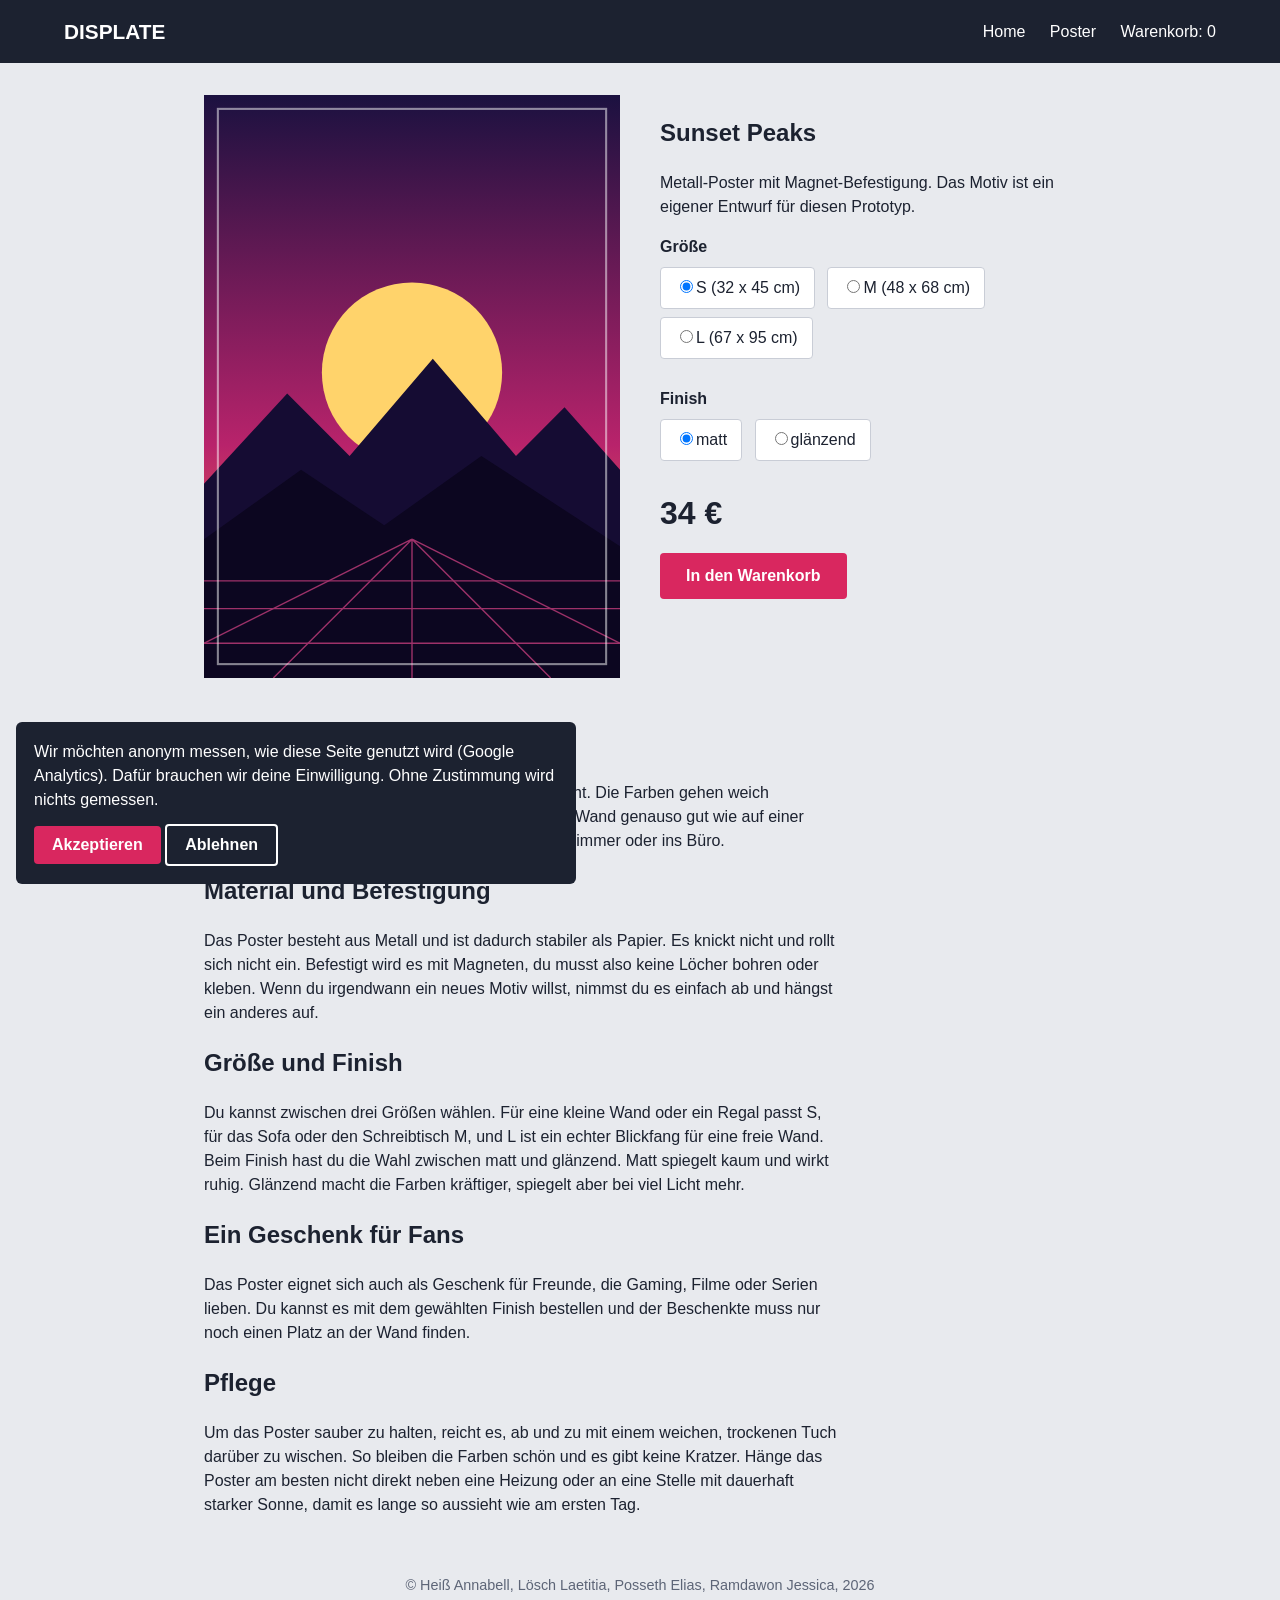
==== produkt.html @ 1adca0b4 "Add files via upload" ====
<!DOCTYPE html>
<html lang="de"><head>
<meta charset="utf-8"><meta name="viewport" content="width=device-width, initial-scale=1">
<title>Displate Prototyp</title>
<link rel="stylesheet" href="style.css">
</head>

<body>

  <header>
    <span class="logo">DISPLATE</span>
  <nav>
    <a href="index.html">Home</a>
    <a href="produkt.html">Poster</a>
    <span id="cart" style="margin-left:20px">Warenkorb: 0</span>
  </nav>
  </header>

  <main>

    <section class="produkt">
      <img id="poster" src="poster.svg" alt="Poster Sunset Peaks">

      <div>
        <h1>Sunset Peaks</h1>
        <p>Metall-Poster mit Magnet-Befestigung. Das Motiv ist ein eigener Entwurf für diesen Prototyp.</p>
        <strong>Größe</strong>
        <div class="opt" id="size">
          <label><input type="radio" name="size" value="S" data-price="34" checked>S (32 x 45 cm)</label>
          <label><input type="radio" name="size" value="M" data-price="54">M (48 x 68 cm)</label>
          <label><input type="radio" name="size" value="L" data-price="94">L (67 x 95 cm)</label>
        </div>

        <strong>Finish</strong>
        <div class="opt" id="finish">
          <label><input type="radio" name="finish" value="matt" checked>matt</label>
          <label><input type="radio" name="finish" value="glänzend">glänzend</label>
        </div>
        <div class="price" id="price">34 €</div>
        <button class="btn" id="add">In den Warenkorb</button>
      </div>

    </section>

    <section class="details">
      <h2>Über dieses Poster</h2>
      <p>Sunset Peaks zeigt eine Berglandschaft im Abendlicht. Die Farben gehen weich ineinander über und das Motiv wirkt auf einer hellen Wand genauso gut wie auf einer dunklen. Es passt in ein Wohnzimmer, ein Gaming-Zimmer oder ins Büro.</p>

      <h2>Material und Befestigung</h2>
      <p>Das Poster besteht aus Metall und ist dadurch stabiler als Papier. Es knickt nicht und rollt sich nicht ein. Befestigt wird es mit Magneten, du musst also keine Löcher bohren oder kleben. Wenn du irgendwann ein neues Motiv willst, nimmst du es einfach ab und hängst ein anderes auf.</p>

      <h2>Größe und Finish</h2>
      <p>Du kannst zwischen drei Größen wählen. Für eine kleine Wand oder ein Regal passt S, für das Sofa oder den Schreibtisch M, und L ist ein echter Blickfang für eine freie Wand. Beim Finish hast du die Wahl zwischen matt und glänzend. Matt spiegelt kaum und wirkt ruhig. Glänzend macht die Farben kräftiger, spiegelt aber bei viel Licht mehr.</p>

      <h2>Ein Geschenk für Fans</h2>
      <p>Das Poster eignet sich auch als Geschenk für Freunde, die Gaming, Filme oder Serien lieben. Du kannst es mit dem gewählten Finish bestellen und der Beschenkte muss nur noch einen Platz an der Wand finden.</p>

      <h2>Pflege</h2>
      <p>Um das Poster sauber zu halten, reicht es, ab und zu mit einem weichen, trockenen Tuch darüber zu wischen. So bleiben die Farben schön und es gibt keine Kratzer. Hänge das Poster am besten nicht direkt neben eine Heizung oder an eine Stelle mit dauerhaft starker Sonne, damit es lange so aussieht wie am ersten Tag.</p>
    </section>
  </main>

  <footer>&copy; Heiß Annabell, Lösch Laetitia, Posseth Elias, Ramdawon Jessica, 2026
    <br>
    <button id="reset">Cookie-Einstellungen ändern</button>
  </footer>

  <div class="sticky" id="sticky">
    <img src="poster.svg" alt="">
    <div class="info"><strong>Sunset Peaks</strong><br><span id="sticky-price">34 €</span></div>
    <button class="btn" id="sticky-add">In den Warenkorb</button>
  </div>

  <div id="consent" hidden role="dialog" aria-label="Cookie-Einwilligung">
    <p>Wir möchten anonym messen, wie diese Seite genutzt wird (Google Analytics). Dafür brauchen wir deine Einwilligung. Ohne Zustimmung wird nichts gemessen.</p>
    <button class="btn" id="accept">Akzeptieren</button> <button class="btn light" id="reject" style="color:#fff;border-color:#fff">Ablehnen</button>
  </div>

  <script src="tracking.js"></script>

  <script>
  let anzahl = 0;
  const el = id => document.getElementById(id);
  const wert = n => document.querySelector('input[name="' + n + '"]:checked');
  const itemParams = () => ({ item_name: "Sunset Peaks", size: wert("size").value, finish: wert("finish").value, value: Number(wert("size").dataset.price), currency: "EUR" });

  // Preis aktualisieren
  function preis(){ const p = wert("size").dataset.price + " €"; el("price").textContent = p; el("sticky-price").textContent = p; }
  document.querySelectorAll("input").forEach(i => i.addEventListener("change", preis));

  // Event view_item: Produktseite wurde aufgerufen (Basis für Product Page Views)
  track("view_item", itemParams());

  // Event image_load_time: Ladezeit des Produktbilds in Millisekunden
  function messeBild(){
    const r = performance.getEntriesByName(new URL("poster.svg", location.href).href)[0];
    track("image_load_time", { image_name: "poster.svg", load_time_ms: Math.round(r ? r.duration : performance.now()) });
  }
  const bild = el("poster");
  if (bild.complete) messeBild(); else bild.addEventListener("load", messeBild);

  // Event add_to_cart: Klick auf den Hauptbutton
  function inWarenkorb(){ anzahl++; el("cart").textContent = "Warenkorb: " + anzahl; }
  el("add").addEventListener("click", () => { inWarenkorb(); track("add_to_cart", itemParams()); });

  // Event sticky_bar_add_to_cart: Klick auf den Button in der Sticky-Leiste
  el("sticky-add").addEventListener("click", () => { inWarenkorb(); track("sticky_bar_add_to_cart", itemParams()); });

  // Sticky-Leiste erscheint, sobald der Hauptbutton nicht mehr sichtbar ist
  new IntersectionObserver(([e]) => el("sticky").classList.toggle("show", !e.isIntersecting)).observe(el("add"));
  </script>
  </body>

</html>
---- style.css ----
/* Grundeinstellungen */
* {
    box-sizing: border-box;
}

body {
    margin: 0;
    font-family: "Trebuchet MS", Verdana, sans-serif;
    background: #e8eaee;
    color: #1c2230;
    line-height: 1.5;
}

/* Header */
header {
    display: flex;
    justify-content: space-between;
    align-items: center;
    padding: 16px 5vw;
    background: #1c2230;
    color: #ffffff;
}

header a {
    color: #ffffff;
    text-decoration: none;
    margin-left: 20px;
}

.logo {
    font-size: 1.3rem;
    font-weight: bold;
}

/* Hauptbereich */
main {
    max-width: 1000px;
    margin: 0 auto;
    padding: 32px 5vw;
}

/* Startseite: Hero */
.hero {
    display: grid;
    grid-template-columns: 1fr 1fr;
    gap: 32px;
    align-items: center;
    padding: 24px 0 48px 0;
}

.hero h1 {
    font-size: 2.6rem;
    margin: 0 0 12px 0;
}

.hero img {
    width: 100%;
    max-width: 340px;
    justify-self: center;
}

/* Startseite: Motive */
.grid {
    display: grid;
    grid-template-columns: 1fr 1fr 1fr;
    gap: 20px;
}

.grid a {
    color: #1c2230;
    text-decoration: none;
}

.grid img {
    width: 100%;
    display: block;
}

/* Buttons */
.btn {
    display: inline-block;
    background: #d9275f;
    color: #ffffff;
    border: none;
    padding: 14px 26px;
    font-size: 1rem;
    font-weight: bold;
    text-decoration: none;
    cursor: pointer;
    border-radius: 4px;
}

.btn:hover {
    background: #b81d4d;
}

.btn.light {
    background: transparent;
    border: 2px solid #ffffff;
}

/* Produktseite */
.produkt {
    display: grid;
    grid-template-columns: 1fr 1fr;
    gap: 40px;
}

.produkt img {
    width: 100%;
}

.opt {
    margin: 8px 0 20px 0;
}

.opt label {
    display: inline-block;
    background: #ffffff;
    border: 1px solid #c9cdd6;
    padding: 8px 14px;
    margin: 0 8px 8px 0;
    cursor: pointer;
    border-radius: 4px;
}

.price {
    font-size: 2rem;
    font-weight: bold;
    margin: 8px 0 16px 0;
}

.details {
    margin-top: 48px;
    max-width: 640px;
}

/* Sticky-Leiste (am Anfang versteckt) */
.sticky {
    display: none;
    position: fixed;
    left: 0;
    right: 0;
    bottom: 0;
    align-items: center;
    gap: 16px;
    padding: 10px 5vw;
    background: #ffffff;
}

.sticky.show {
    display: flex;
}

.sticky img {
    width: 40px;
    height: 56px;
    object-fit: cover;
}

.sticky .info {
    flex: 1;
}

/* Footer */
footer {
    padding: 10px;
    color: #5d6577;
    font-size: 0.9rem;
    text-align: center;
}

footer button {
    background: none;
    border: none;
    color: #5d6577;
    text-decoration: underline;
    cursor: pointer;
    font-size: 0.7rem;
}

/* Consent-Banner */
#consent {
    position: fixed;
    left: 16px;
    right: 16px;
    bottom: 16px;
    max-width: 560px;
    padding: 18px;
    background: #1c2230;
    color: #ffffff;
    border-radius: 6px;
    z-index: 10;
}

#consent p {
    margin: 0 0 12px 0;
}

#consent .btn {
    padding: 10px 18px;
}

/* Phone */
@media (max-width: 700px) {
    .hero,
    .produkt,
    .grid {
        grid-template-columns: 1fr;
    }

    .hero h1 {
        font-size: 2rem;
    }
}
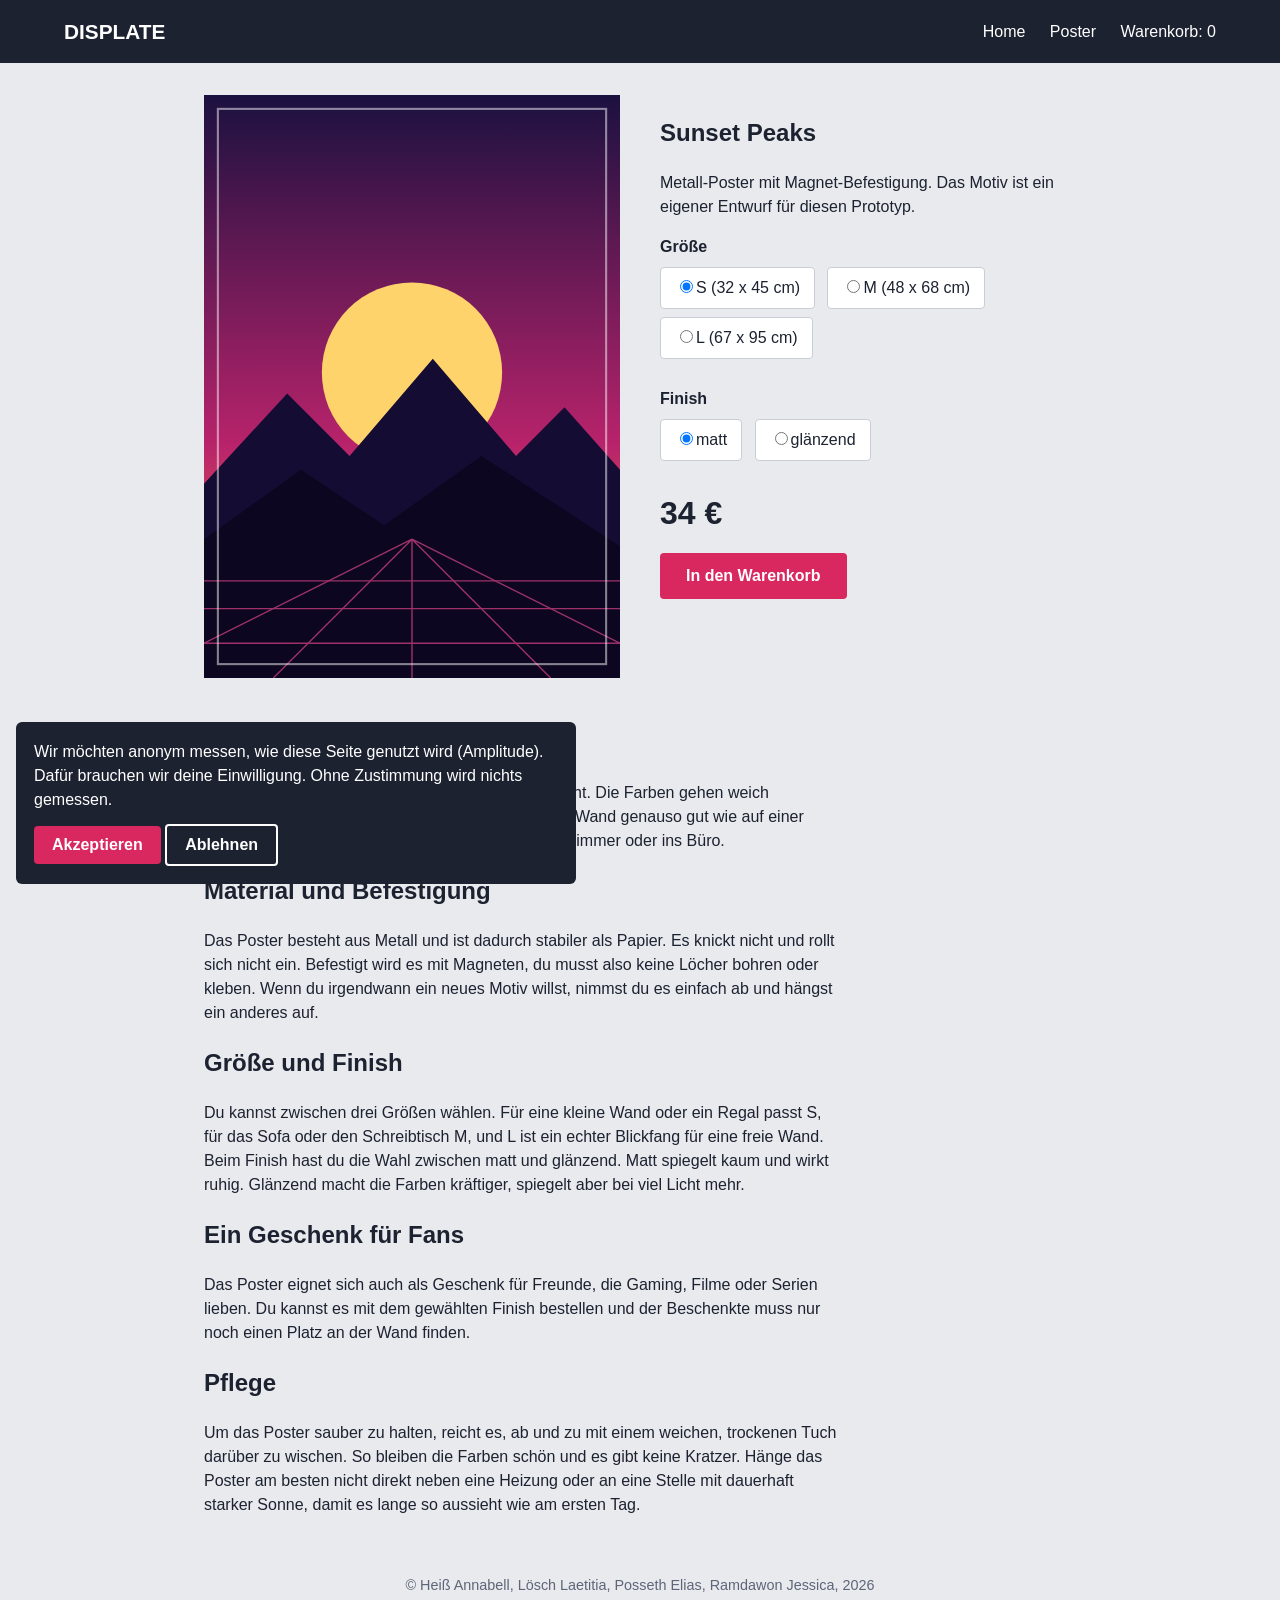
==== commit ba9acf0f: "Update produkt.html" ====
--- a/produkt.html
+++ b/produkt.html
@@ -72,7 +72,7 @@
   </div>
 
   <div id="consent" hidden role="dialog" aria-label="Cookie-Einwilligung">
-    <p>Wir möchten anonym messen, wie diese Seite genutzt wird (Google Analytics). Dafür brauchen wir deine Einwilligung. Ohne Zustimmung wird nichts gemessen.</p>
+    <p>Wir möchten anonym messen, wie diese Seite genutzt wird (Amplitude). Dafür brauchen wir deine Einwilligung. Ohne Zustimmung wird nichts gemessen.</p>
     <button class="btn" id="accept">Akzeptieren</button> <button class="btn light" id="reject" style="color:#fff;border-color:#fff">Ablehnen</button>
   </div>
 
